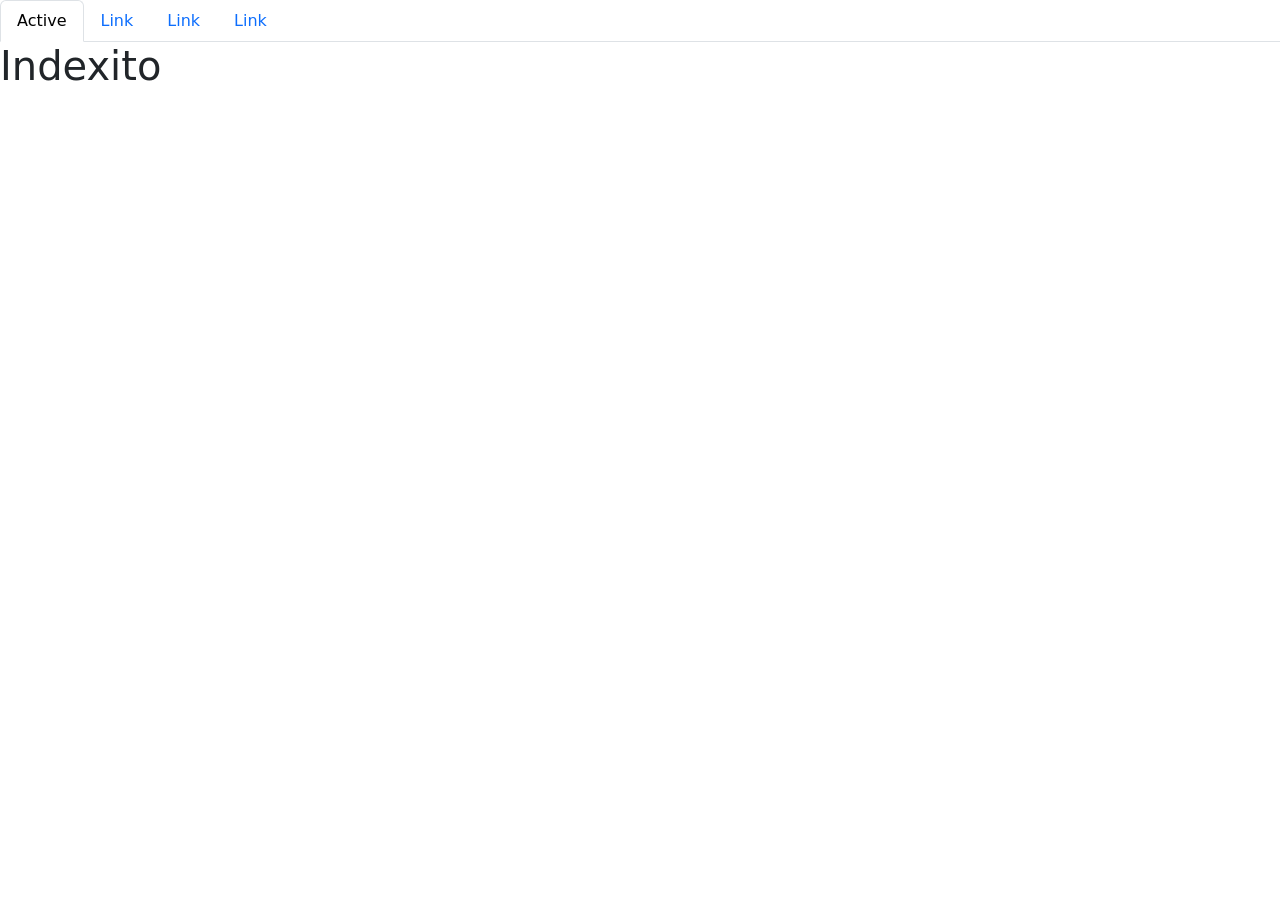
==== index.html @ 1443f39b "Creado index y menu con pestañas empezando con la practica1" ====
<!doctype html>
<html lang="es">
  <head>
    <meta charset="utf-8">
    <meta name="viewport" content="width=device-width, initial-scale=1">
    <title>Universidades y eso</title>
    <link href="https://cdn.jsdelivr.net/npm/bootstrap@5.3.8/dist/css/bootstrap.min.css" rel="stylesheet" integrity="sha384-sRIl4kxILFvY47J16cr9ZwB07vP4J8+LH7qKQnuqkuIAvNWLzeN8tE5YBujZqJLB" crossorigin="anonymous">
  </head>
  <body>
    <ul class="nav nav-tabs">
        <li class="nav-item">
            <a class="nav-link active" aria-current="page" href="index.html">Active</a>
        </li>
        <li class="nav-item">
            <a class="nav-link" href="#">Link</a>
        </li>
        <li class="nav-item">
            <a class="nav-link" href="#">Link</a>
        </li>
        <li class="nav-item">
            <a class="nav-link" href="#">Link</a>
        </li>
      </ul>
      <h1>Indexito</h1>
    <script src="https://cdn.jsdelivr.net/npm/bootstrap@5.3.8/dist/js/bootstrap.bundle.min.js" integrity="sha384-FKyoEForCGlyvwx9Hj09JcYn3nv7wiPVlz7YYwJrWVcXK/BmnVDxM+D2scQbITxI" crossorigin="anonymous"></script>
  </body>
</html>
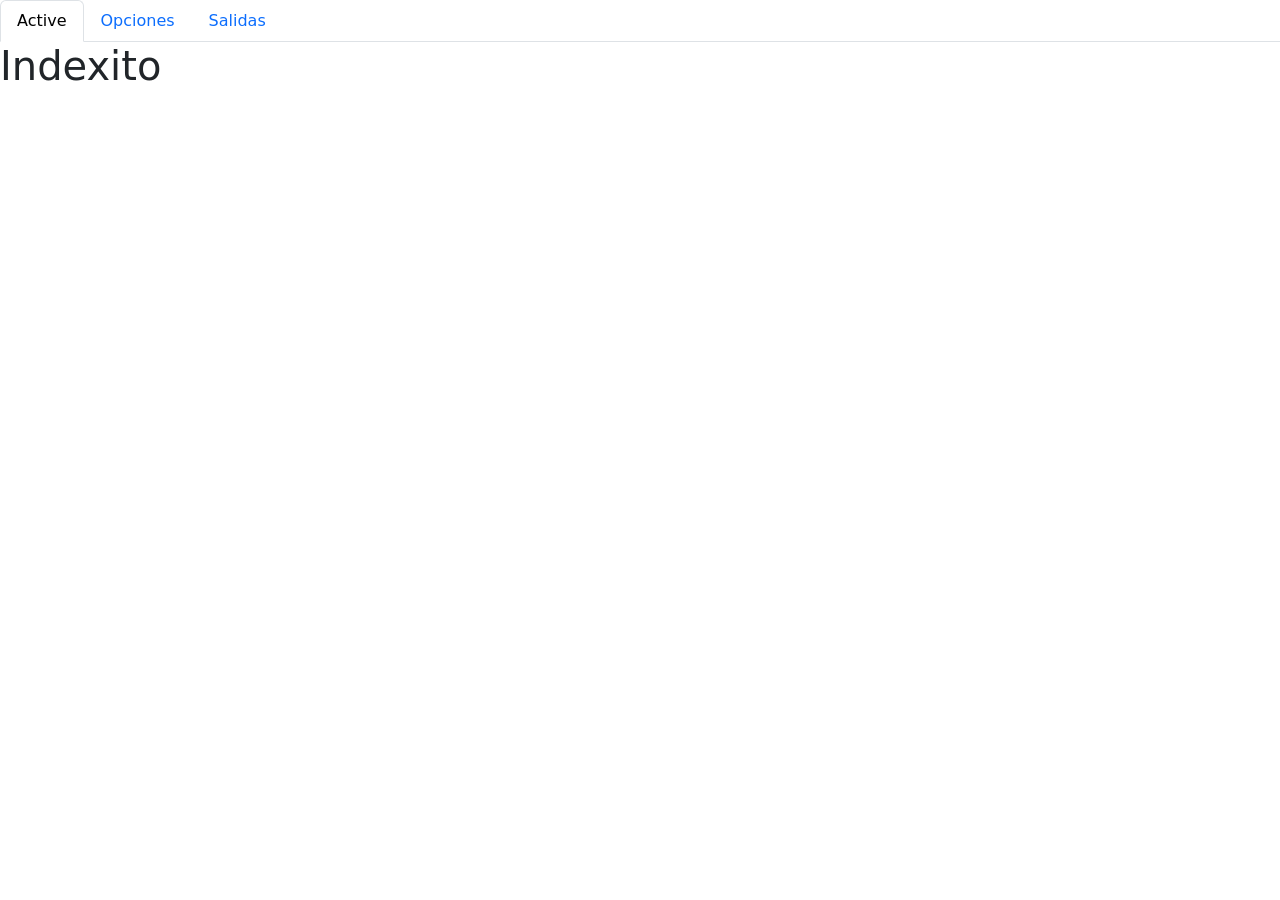
==== commit b90fa74b: "Añadido los archivos opciones.html y salidas.html Tambien puesta la plantilla del menu y los enlaces" ====
--- a/index.html
+++ b/index.html
@@ -12,13 +12,10 @@
             <a class="nav-link active" aria-current="page" href="index.html">Active</a>
         </li>
         <li class="nav-item">
-            <a class="nav-link" href="#">Link</a>
+            <a class="nav-link" href="opciones.html">Opciones</a>
         </li>
         <li class="nav-item">
-            <a class="nav-link" href="#">Link</a>
-        </li>
-        <li class="nav-item">
-            <a class="nav-link" href="#">Link</a>
+            <a class="nav-link" href="salidas.html">Salidas</a>
         </li>
       </ul>
       <h1>Indexito</h1>
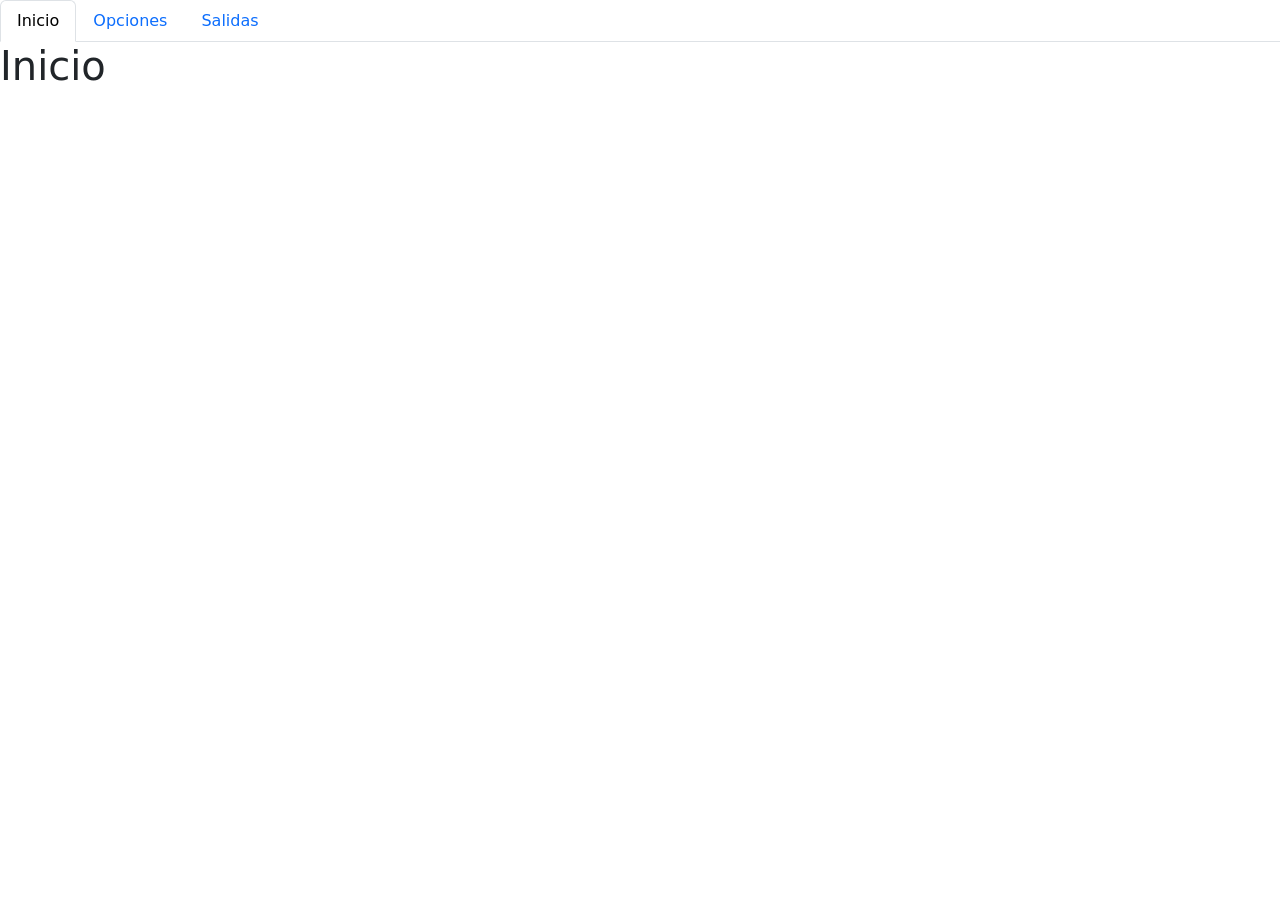
==== commit 6ad873f6: "Añadidas la etiqueta header, main y footer Por ahora solo están en index." ====
--- a/index.html
+++ b/index.html
@@ -3,13 +3,14 @@
   <head>
     <meta charset="utf-8">
     <meta name="viewport" content="width=device-width, initial-scale=1">
-    <title>Universidades y eso</title>
+    <title>Inicio</title>
     <link href="https://cdn.jsdelivr.net/npm/bootstrap@5.3.8/dist/css/bootstrap.min.css" rel="stylesheet" integrity="sha384-sRIl4kxILFvY47J16cr9ZwB07vP4J8+LH7qKQnuqkuIAvNWLzeN8tE5YBujZqJLB" crossorigin="anonymous">
   </head>
   <body>
-    <ul class="nav nav-tabs">
+    <header>
+      <ul class="nav nav-tabs">
         <li class="nav-item">
-            <a class="nav-link active" aria-current="page" href="index.html">Active</a>
+            <a class="nav-link active" aria-current="page" href="index.html">Inicio</a>
         </li>
         <li class="nav-item">
             <a class="nav-link" href="opciones.html">Opciones</a>
@@ -18,7 +19,13 @@
             <a class="nav-link" href="salidas.html">Salidas</a>
         </li>
       </ul>
-      <h1>Indexito</h1>
+    </header>
+    <main>
+      <h1>Inicio</h1>
+    </main>
+    <footer>
+      
+    </footer>
     <script src="https://cdn.jsdelivr.net/npm/bootstrap@5.3.8/dist/js/bootstrap.bundle.min.js" integrity="sha384-FKyoEForCGlyvwx9Hj09JcYn3nv7wiPVlz7YYwJrWVcXK/BmnVDxM+D2scQbITxI" crossorigin="anonymous"></script>
   </body>
 </html>
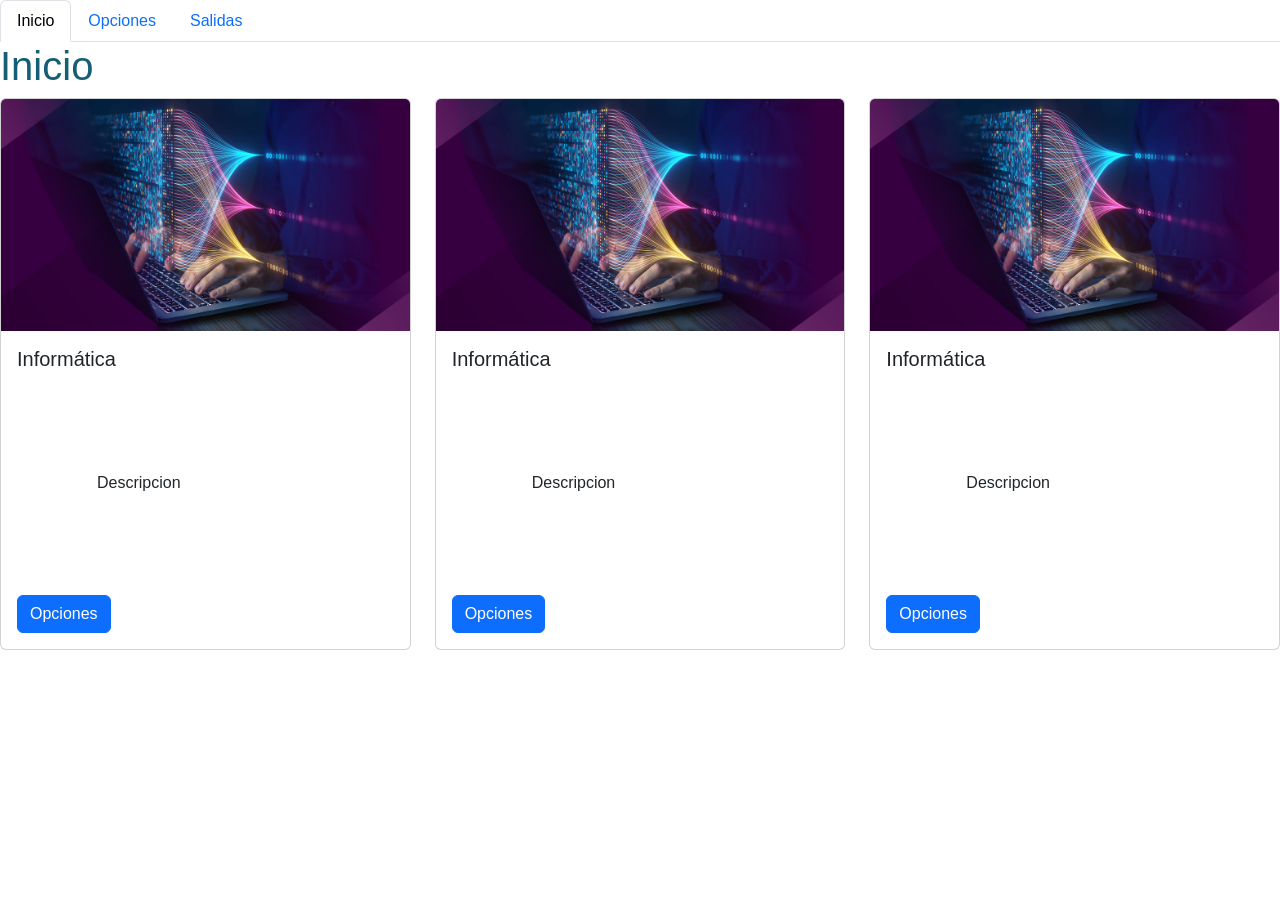
==== commit c86d633d: "Añadidas imagenes y tarjetas en index.html Añadidas las imagenes a la carpeta img, 3 tarjetas planti" ====
--- a/index.html
+++ b/index.html
@@ -5,6 +5,7 @@
     <meta name="viewport" content="width=device-width, initial-scale=1">
     <title>Inicio</title>
     <link href="https://cdn.jsdelivr.net/npm/bootstrap@5.3.8/dist/css/bootstrap.min.css" rel="stylesheet" integrity="sha384-sRIl4kxILFvY47J16cr9ZwB07vP4J8+LH7qKQnuqkuIAvNWLzeN8tE5YBujZqJLB" crossorigin="anonymous">
+    <link rel="stylesheet" href="./css/estilos.css">
   </head>
   <body>
     <header>
@@ -23,6 +24,44 @@
     <main>
       <h1>Inicio</h1>
     </main>
+
+    <div class="row">
+
+      <div class="col">
+        <div class="card">
+          <img src="./img/informatica.png" class="card-img-top" alt="...">
+          <div class="card-body">
+            <h5 class="card-title">Informática</h5>
+            <p class="card-text">Descripcion</p>
+            <a href="#" class="btn btn-primary">Opciones</a>
+          </div>
+        </div>
+      </div>
+
+      <div class="col">
+        <div class="card">
+          <img src="./img/informatica.png" class="card-img-top" alt="...">
+          <div class="card-body">
+            <h5 class="card-title">Informática</h5>
+            <p class="card-text">Descripcion</p>
+            <a href="#" class="btn btn-primary">Opciones</a>
+          </div>
+        </div>
+      </div>
+
+      <div class="col">
+        <div class="card">
+          <img src="./img/informatica.png" class="card-img-top" alt="...">
+          <div class="card-body">
+            <h5 class="card-title">Informática</h5>
+            <p class="card-text">Descripcion</p>
+            <a href="#" class="btn btn-primary">Opciones</a>
+          </div>
+        </div>
+      </div>
+
+    </div>
+
     <footer>
       
     </footer>
--- a/css/estilos.css
+++ b/css/estilos.css
@@ -0,0 +1,20 @@
+body {
+    font-family: Arial, sans-serif;
+    color: #172033;
+}
+  
+h1 {
+    color: #155e75;
+}
+
+.tarjeta {
+    border: 1px solid #cbd5e1;
+    padding: 1rem;
+}
+
+p {
+    margin-top: 100px;
+    margin-bottom: 100px;
+    margin-right: 150px;
+    margin-left: 80px;
+  }
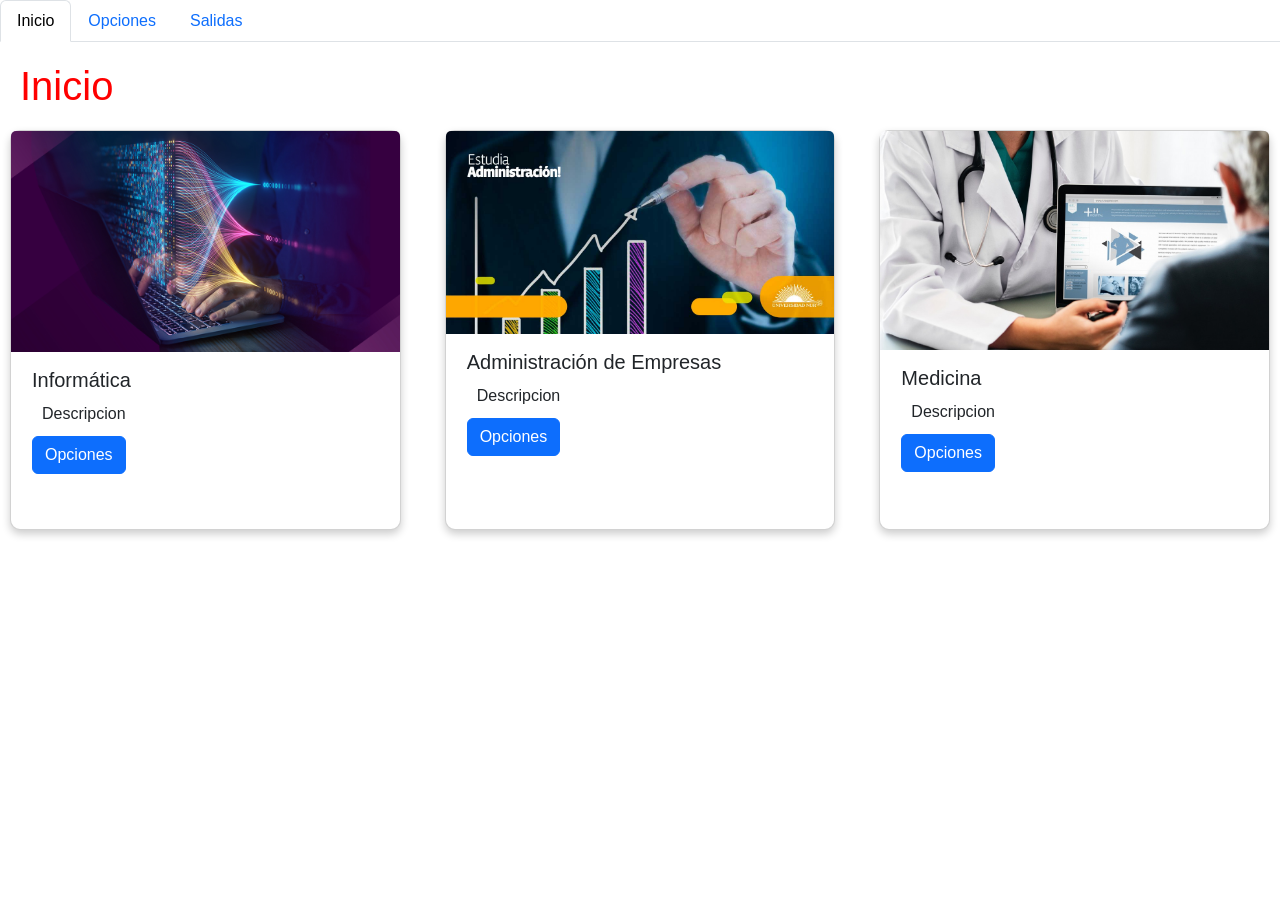
==== commit 6276272e: "Añadidos enlaces, información actualizada, márgenes Las tarjetas del inicio ahora tienen la informac" ====
--- a/index.html
+++ b/index.html
@@ -33,29 +33,29 @@
           <div class="card-body">
             <h5 class="card-title">Informática</h5>
             <p class="card-text">Descripcion</p>
-            <a href="#" class="btn btn-primary">Opciones</a>
+            <a href="opciones.html" class="btn btn-primary">Opciones</a>
           </div>
         </div>
       </div>
 
       <div class="col">
         <div class="card">
-          <img src="./img/informatica.png" class="card-img-top" alt="...">
+          <img src="./img/ade2.png" class="card-img-top" alt="...">
           <div class="card-body">
-            <h5 class="card-title">Informática</h5>
+            <h5 class="card-title">Administración de Empresas</h5>
             <p class="card-text">Descripcion</p>
-            <a href="#" class="btn btn-primary">Opciones</a>
+            <a href="opciones.html" class="btn btn-primary">Opciones</a>
           </div>
         </div>
       </div>
 
       <div class="col">
         <div class="card">
-          <img src="./img/informatica.png" class="card-img-top" alt="...">
+          <img src="./img/medicina.png" class="card-img-top" alt="...">
           <div class="card-body">
-            <h5 class="card-title">Informática</h5>
+            <h5 class="card-title">Medicina</h5>
             <p class="card-text">Descripcion</p>
-            <a href="#" class="btn btn-primary">Opciones</a>
+            <a href="opciones.html" class="btn btn-primary">Opciones</a>
           </div>
         </div>
       </div>
--- a/css/estilos.css
+++ b/css/estilos.css
@@ -1,10 +1,22 @@
 body {
     font-family: Arial, sans-serif;
-    color: #172033;
+    color: #1eff00;
+    background-image: url("./img/matrixbackground.png");
 }
   
 h1 {
-    color: #155e75;
+    color: #ff0000;
+    margin: 20px;
+}
+
+h2 {
+    color: #ff0000;
+    margin: 20px;
+}
+
+h3 {
+    color: #23631a;
+    margin: 20px;
 }
 
 .tarjeta {
@@ -13,8 +25,16 @@
 }
 
 p {
-    margin-top: 100px;
-    margin-bottom: 100px;
-    margin-right: 150px;
-    margin-left: 80px;
-  }+    margin: 10px;
+}
+
+div {
+    margin: 0px 5px;
+}
+
+.card {
+    box-shadow: 0 4px 8px 0 rgba(0, 0, 0, 0.2);
+    transition: 0.3s;
+    border-radius: 10px;
+    height: 400px;
+}
